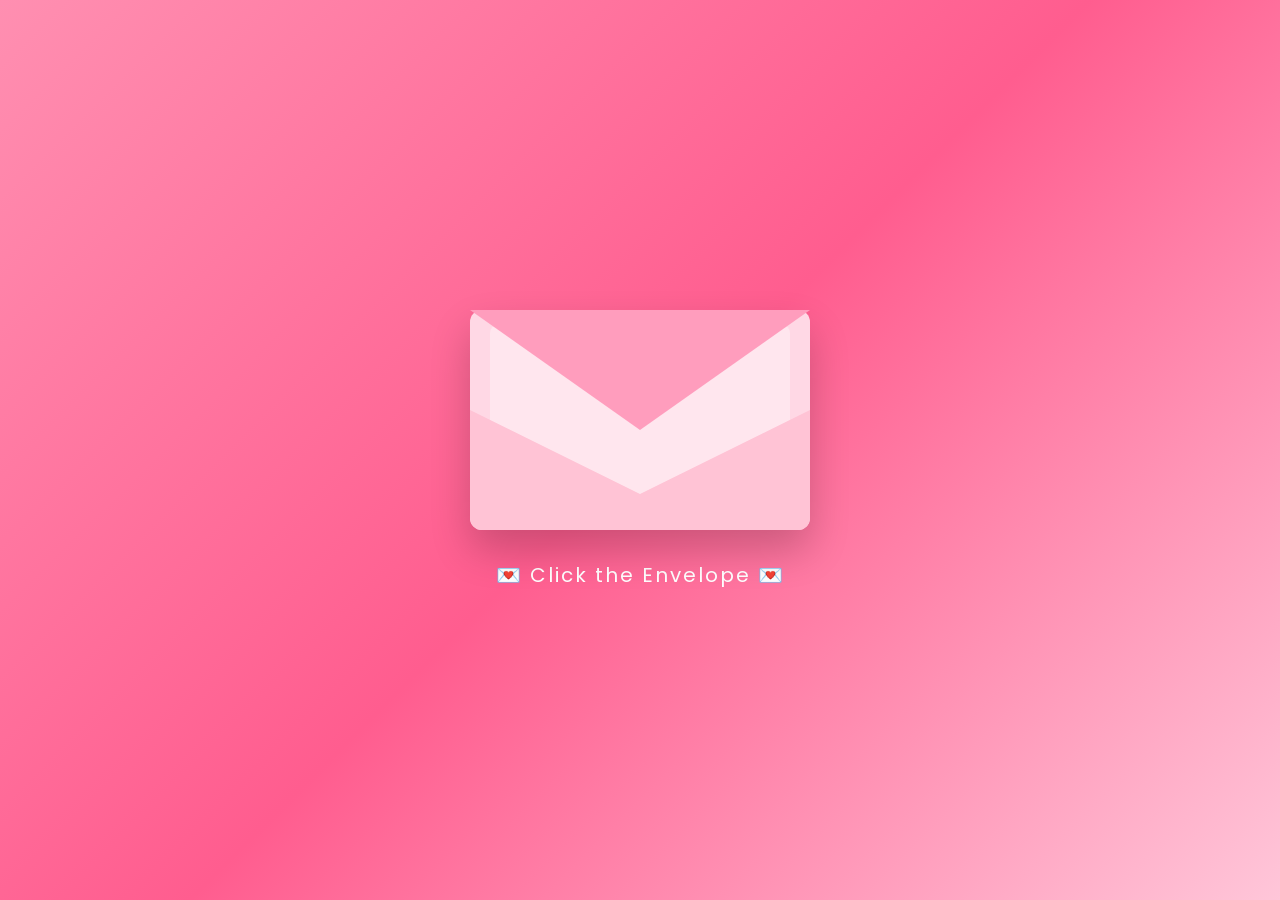
==== index.html @ 47774feb "this is the first and final" ====
<!DOCTYPE html>
<html lang="en">

<head>
    <meta charset="UTF-8">
    <meta name="viewport" content="width=device-width, initial-scale=1.0">
    <title>For My Princess</title>

    <link rel="stylesheet" href="assets/style.css">
</head>

<body>

    <!-- =========================
         Background Effects
    ========================== -->

    <div id="hearts-container"></div>
    <div id="petals-container"></div>
    <div id="sparkles-container"></div>

    <!-- =========================
         Main Scene
    ========================== -->

    <main id="scene">

        <!-- =====================
             Envelope Scene
        ====================== -->

        <section id="envelopeScene">

            <div id="envelope">

                <div class="envelope-back"></div>

                <div class="envelope-letter-shadow"></div>

                <div class="envelope-flap"></div>

                <div class="envelope-front"></div>

            </div>

            <p class="click-text">
                💌 Click the Envelope 💌
            </p>

        </section>


        <!-- =====================
             Letter Scene
        ====================== -->

        <section id="letterScene">

            <div id="letter">

                <h1>To My Beautiful Pia ❤️</h1>

                <p>

                    My Love, Happy 37th Monthsary

                    <br><br>

                    Every single day with you is another beautiful chapter in my life.

                    <br><br>

                    You are my happiness,
                    my peace,
                    my comfort,
                    and the reason I smile even on difficult days.

                    <br><br>

                    Thank you for loving me,
                    supporting me,
                    and making my world brighter simply by being in it.

                    <br><br>

                    If I had to choose again,
                    I would still choose you.

                    Again

                    And again

                    Forever.

                    <br><br>

                    I hope this little surprise makes you smile,
                    because your smile is my favorite thing in this world.

                    <br><br>

                    I love you more than words could ever describe.

                    ❤️

                </p>

                <button id="flowerButton">

                    🌹 For You^^

                </button>

            </div>

        </section>


        <!-- =====================
             Rose Scene
        ====================== -->

        <section id="roseScene">

            <div id="roseContainer">

                <!-- Stem -->

                <div id="stem"></div>

                <!-- Leaves -->

                <div class="leaf left"></div>
                <div class="leaf right"></div>

                <!-- Rose -->

                <div id="rose">

                    <div class="petal p1"></div>
                    <div class="petal p2"></div>
                    <div class="petal p3"></div>
                    <div class="petal p4"></div>
                    <div class="petal center"></div>

                </div>

            </div>


            <!-- Hidden Message -->

            <div id="loveMessage">

                <h1>

                    I Love You

                </h1>

                <h2>

                    My Baby ❤️

                </h2>

            </div>

        </section>

    </main>


    <!-- =========================
         Background Music
    ========================== -->

    <audio id="loveMusic" loop>

        <!-- Replace this with your own mp3 -->

        <source src="music.mp3" type="audio/mpeg">

    </audio>


    <script src="assets/script.js"></script>

</body>

</html>
---- assets/style.css ----
/* ===========================
   GOOGLE FONT
=========================== */

@import url('https://fonts.googleapis.com/css2?family=Poppins:wght@300;400;500;700&display=swap');

/* ===========================
   RESET
=========================== */

*{
    margin:0;
    padding:0;
    box-sizing:border-box;
    font-family:'Poppins',sans-serif;
}

body{
    width:100%;
    height:100vh;
    overflow:hidden;
    background:linear-gradient(135deg,#ff8fb1,#ff5d8f,#ffc6d9);
    display:flex;
    justify-content:center;
    align-items:center;
    position:relative;
}

/* ===========================
   MAIN SCENE
=========================== */

#scene{
    width:100%;
    height:100%;
    display:flex;
    justify-content:center;
    align-items:center;
    position:relative;
}

/* ===========================
   BACKGROUND HEARTS
=========================== */

#hearts-container{
    position:fixed;
    inset:0;
    overflow:hidden;
    pointer-events:none;
    z-index:0;
}

.heart{
    position:absolute;
    bottom:-50px;
    color:white;
    opacity:.75;
    animation:floatHeart linear forwards;
}

@keyframes floatHeart{

    from{
        transform:translateY(0) rotate(0deg);
        opacity:0;
    }

    20%{
        opacity:.9;
    }

    to{
        transform:translateY(-120vh) rotate(360deg);
        opacity:0;
    }

}

/* ===========================
   ROSE PETALS
=========================== */

#petals-container{

    position:fixed;
    inset:0;
    overflow:hidden;
    pointer-events:none;
    z-index:1;

}

.rose-petal{

    position:absolute;
    top:-50px;
    font-size:24px;
    animation:petalFall linear forwards;

}

@keyframes petalFall{

    0%{
        transform:translateY(-50px) rotate(0deg);
        opacity:0;
    }

    20%{
        opacity:1;
    }

    100%{
        transform:translateY(110vh) rotate(540deg) translateX(80px);
        opacity:0;
    }

}

/* ===========================
   SPARKLES
=========================== */

#sparkles-container{

    position:fixed;
    inset:0;
    pointer-events:none;
    z-index:3;

}

.sparkle{

    position:absolute;
    width:6px;
    height:6px;
    border-radius:50%;
    background:white;
    animation:sparkle 1.2s infinite;

}

@keyframes sparkle{

    0%{
        transform:scale(0);
        opacity:0;
    }

    50%{
        transform:scale(1.5);
        opacity:1;
    }

    100%{
        transform:scale(0);
        opacity:0;
    }

}

/* ===========================
   ENVELOPE SCENE
=========================== */

#envelopeScene{

    position:absolute;
    display:flex;
    flex-direction:column;
    align-items:center;
    justify-content:center;
    transition:1s;

}

#envelope{

    width:340px;
    height:220px;
    position:relative;
    cursor:pointer;
    transition:1s;

}

/* Back */

.envelope-back{

    position:absolute;
    inset:0;
    background:#ffd8e5;
    border-radius:12px;
    box-shadow:0 20px 40px rgba(0,0,0,.2);

}

/* Front */

.envelope-front{

    position:absolute;
    bottom:0;
    width:100%;
    height:120px;
    background:#ffc3d5;
    clip-path:polygon(0 0,50% 70%,100% 0,100% 100%,0 100%);
    border-radius:0 0 12px 12px;

}

/* Top Flap */

.envelope-flap{

    position:absolute;
    width:100%;
    height:120px;
    background:#ff9dbd;
    clip-path:polygon(0 0,50% 100%,100% 0);
    transform-origin:top;
    transition:1s;
    z-index:5;

}

/* Shadow */

.envelope-letter-shadow{

    position:absolute;
    left:20px;
    top:15px;
    width:300px;
    height:170px;
    background:rgba(255,255,255,.35);
    border-radius:8px;

}

/* Envelope Open */

#envelope.open .envelope-flap{

    transform:rotateX(180deg);

}

.click-text{

    margin-top:30px;
    color:white;
    font-size:20px;
    letter-spacing:2px;
    animation:pulse 1.8s infinite;

}

@keyframes pulse{

    50%{
        transform:scale(1.05);
    }

}

/* ===========================
   LETTER
=========================== */

#letterScene{

    position:absolute;
    display:none;
    justify-content:center;
    align-items:center;

}

#letter{

    width:min(90vw,520px);
    max-height:80vh;
    min-height:420px;
    background:white;
    border-radius:20px;
    padding:clamp(20px,3vw,40px);
    overflow:auto;

    box-shadow:
    0 20px 60px rgba(0,0,0,.25);

    transform:translateY(100px) scale(.8);

    opacity:0;

    transition:1s;

}

#letter.show{

    opacity:1;
    transform:translateY(0) scale(1);

}

#letter h1{

    color:#ff4f81;
    text-align:center;
    margin-bottom:25px;

}

#letter p{

    line-height:2;
    color:#555;
    font-size:17px;

}

#flowerButton{

    margin-top:35px;
    width:100%;
    padding:16px;
    border:none;
    border-radius:40px;
    background:#ff4f81;
    color:white;
    cursor:pointer;
    font-size:18px;
    transition:.3s;

}

#flowerButton:hover{

    transform:scale(1.04);
    background:#ff2e6f;

}
/* ===========================
   ROSE SCENE
=========================== */

#roseScene{
    position:absolute;
    inset:0;
    display:flex;
    justify-content:center;
    align-items:flex-end;
    opacity:0;
    pointer-events:none;
    transition:1s;
}

#roseScene.show{
    opacity:1;
    pointer-events:auto;
}

#roseContainer{
    position:relative;
    width:250px;
    height:600px;
    display:flex;
    justify-content:center;
    align-items:flex-end;
}

/* ===========================
   STEM
=========================== */

#stem{
    position:absolute;
    bottom:0;
    width:10px;
    height:0;
    background:linear-gradient(#3cb043,#1f7a1f);
    border-radius:20px;
    transition:3s ease;
}

#stem.grow{
    height:320px;
}

/* ===========================
   LEAVES
=========================== */

.leaf{
    position:absolute;
    width:0;
    height:0;
    background:#2ecc71;
    border-radius:100% 0;
    opacity:0;
    transition:1s;
}

.leaf.left{
    bottom:140px;
    left:88px;
    transform:rotate(-35deg);
}

.leaf.right{
    bottom:210px;
    right:88px;
    transform:rotate(145deg);
}

.leaf.show{
    width:60px;
    height:30px;
    opacity:1;
}

/* ===========================
   ROSE
=========================== */

#rose{
    position:absolute;
    bottom:300px;
    width:0;
    height:0;
    transition:2s;
}

#rose.grow{
    width:170px;
    height:170px;
}

/* ===========================
   PETALS
=========================== */

.petal{
    position:absolute;
    background:#ff3366;
    border-radius:50%;
    opacity:0;
    transition:1.5s;
}

#rose.grow .petal{
    opacity:1;
}

.p1{
    width:90px;
    height:90px;
    top:30px;
    left:40px;
}

.p2{
    width:80px;
    height:80px;
    top:5px;
    left:45px;
    transform:rotate(-20deg);
}

.p3{
    width:80px;
    height:80px;
    top:10px;
    left:10px;
    transform:rotate(-60deg);
}

.p4{
    width:80px;
    height:80px;
    top:10px;
    right:10px;
    transform:rotate(60deg);
}

.center{
    width:65px;
    height:65px;
    top:45px;
    left:53px;
    background:#ff7aa8;
}

/* ===========================
   BLOOM
=========================== */

#rose.bloom .p1{
    transform:translateY(-25px);
}

#rose.bloom .p2{
    transform:translateY(-35px) rotate(-15deg);
}

#rose.bloom .p3{
    transform:translate(-25px,-10px) rotate(-60deg);
}

#rose.bloom .p4{
    transform:translate(25px,-10px) rotate(60deg);
}

#rose.bloom .center{
    transform:scale(.85);
}

/* ===========================
   LOVE MESSAGE
=========================== */

#loveMessage{
    position:absolute;
    inset:0;
    display:flex;
    flex-direction:column;
    justify-content:center;
    align-items:center;
    opacity:0;
    transform:scale(.8);
    transition:1.5s;
    pointer-events:none;
}

#loveMessage.show{
    opacity:1;
    transform:scale(1);
}

#loveMessage h1{
    color:white;
    font-size:64px;
    text-shadow:0 5px 20px rgba(0,0,0,.35);
    margin-bottom:10px;
}

#loveMessage h2{
    color:#fff;
    font-size:34px;
    font-weight:400;
    text-shadow:0 5px 20px rgba(0,0,0,.35);
}

/* ===========================
   FADE ANIMATIONS
=========================== */

.fadeOut{
    animation:fadeOut 1s forwards;
}

.fadeIn{
    animation:fadeIn 1s forwards;
}

@keyframes fadeOut{
    to{
        opacity:0;
        transform:scale(.8);
    }
}

@keyframes fadeIn{
    from{
        opacity:0;
        transform:scale(.8);
    }
    to{
        opacity:1;
        transform:scale(1);
    }
}

/* ===========================
   RESPONSIVE
=========================== */

@media(max-width:768px){

    #letter{
        width:90%;
        height:70vh;
        padding:25px;
    }

    #letter h1{
        font-size:28px;
    }

    #letter p{
        font-size:15px;
        line-height:1.8;
    }

    #loveMessage h1{
        font-size:42px;
        text-align:center;
    }

    #loveMessage h2{
        font-size:24px;
    }

    #rose{
        transform:scale(.8);
    }

    .click-text{
        font-size:16px;
    }

}

@media(max-width:480px){

    #rose{
        transform:scale(.65);
    }

    #loveMessage h1{
        font-size:32px;
    }

    #loveMessage h2{
        font-size:18px;
    }

}
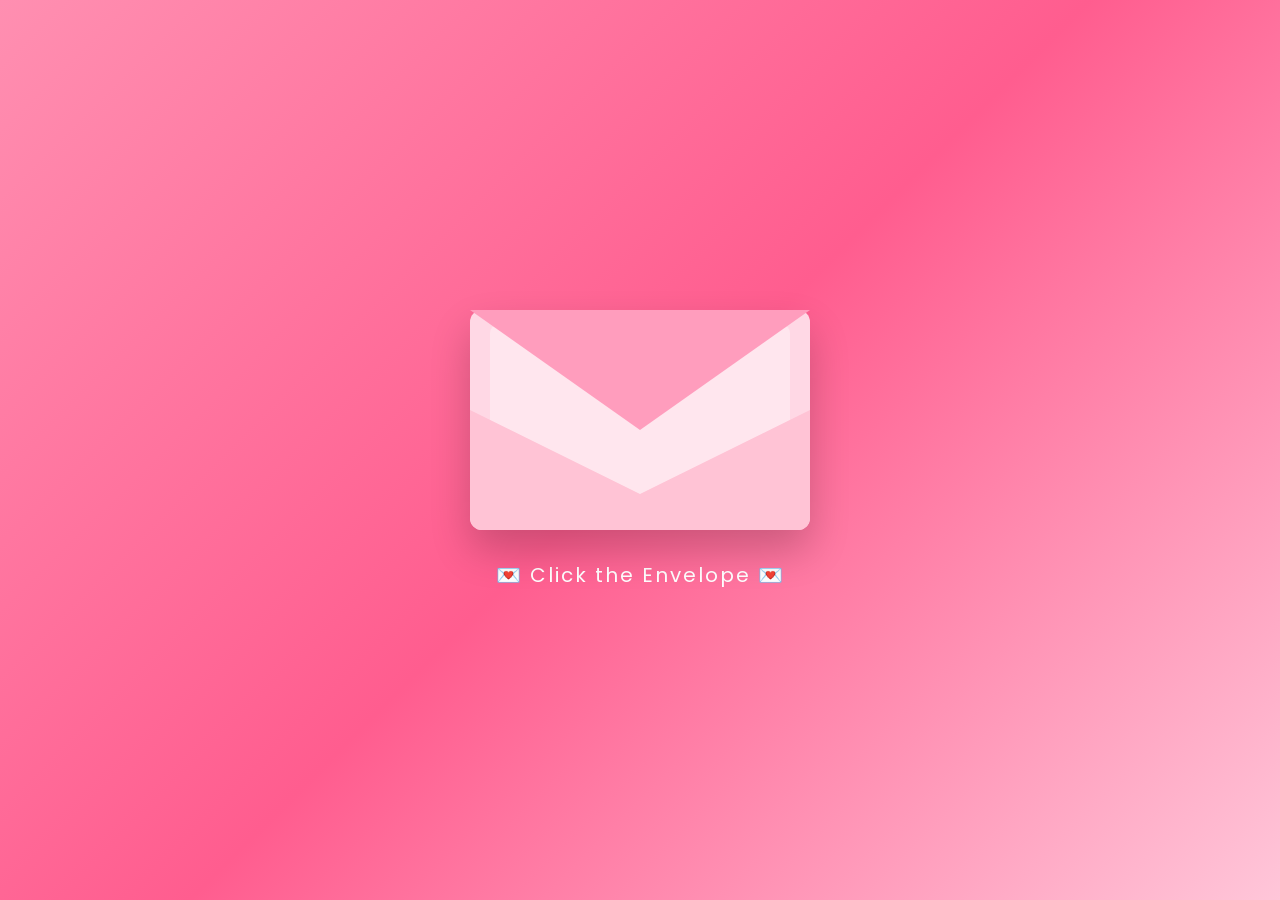
==== commit a321b1eb: "alr done" ====
--- a/index.html
+++ b/index.html
@@ -119,50 +119,38 @@
         <!-- =====================
              Rose Scene
         ====================== -->
-
+  <div id="loveMessage">
+                    <h1>I Love You</h1>
+                    <h2>My Baby ❤️</h2>
+                </div>
         <section id="roseScene">
 
-            <div id="roseContainer">
+            <div id="roseWrapper">
 
-                <!-- Stem -->
+                <!-- Hidden Message -->
+              
 
-                <div id="stem"></div>
+                <div id="roseContainer">
 
-                <!-- Leaves -->
+                    <!-- Stem -->
+                    <div id="stem"></div>
 
-                <div class="leaf left"></div>
-                <div class="leaf right"></div>
+                    <!-- Leaves -->
+                    <div class="leaf left"></div>
+                    <div class="leaf right"></div>
 
-                <!-- Rose -->
-
-                <div id="rose">
-
-                    <div class="petal p1"></div>
-                    <div class="petal p2"></div>
-                    <div class="petal p3"></div>
-                    <div class="petal p4"></div>
-                    <div class="petal center"></div>
+                    <!-- Rose -->
+                    <div id="rose">
+                        <div class="petal p1"></div>
+                        <div class="petal p2"></div>
+                        <div class="petal p3"></div>
+                        <div class="petal p4"></div>
+                        <div class="petal p5"></div>
+                        <div class="petal p6"></div>
+                        <div class="petal center"></div>
+                    </div>
 
                 </div>
-
-            </div>
-
-
-            <!-- Hidden Message -->
-
-            <div id="loveMessage">
-
-                <h1>
-
-                    I Love You
-
-                </h1>
-
-                <h2>
-
-                    My Baby ❤️
-
-                </h2>
 
             </div>
 
--- a/assets/style.css
+++ b/assets/style.css
@@ -354,7 +354,7 @@
     inset:0;
     display:flex;
     justify-content:center;
-    align-items:flex-end;
+    align-items:center;
     opacity:0;
     pointer-events:none;
     transition:1s;
@@ -365,10 +365,19 @@
     pointer-events:auto;
 }
 
+#roseWrapper{
+    position:relative;
+    display:flex;
+    flex-direction:column;
+    align-items:center;
+    justify-content:flex-start;
+    gap:24px;
+}
+
 #roseContainer{
     position:relative;
-    width:250px;
-    height:600px;
+    width:260px;
+    height:520px;
     display:flex;
     justify-content:center;
     align-items:flex-end;
@@ -427,97 +436,126 @@
 /* ===========================
    ROSE
 =========================== */
-
+#rose.grow .petal{
+    opacity: 1;
+}
 #rose{
     position:absolute;
-    bottom:300px;
-    width:0;
-    height:0;
-    transition:2s;
+    left:50%;
+    top:22%;
+    width:250px;
+    height:260px;
+    transform:translate(-50%, 0) scale(0);
+    transition:2s ease;
 }
 
 #rose.grow{
-    width:170px;
-    height:170px;
-}
-
+    transform:translate(-50%, 0) scale(1);
+}
 /* ===========================
    PETALS
 =========================== */
 
 .petal{
     position:absolute;
-    background:#ff3366;
+    background:radial-gradient(circle at 30% 20%, #ff69a7 0%, #ff3a6d 55%, #f72f65 100%);
+    border-radius:55% 55% 50% 50%;
+    transform-origin:center;
+    opacity:0;
+    transition:.35s ease;
+    box-shadow:0 16px 30px rgba(0,0,0,.14);
+}
+.p1{
+    width:86px;
+    height:120px;
+    left:50%;
+    top:4%;
+    transform:translate(-50%, 0) rotate(0deg);
+}
+
+.p2{
+    width:86px;
+    height:120px;
+    left:50%;
+    bottom:6%;
+    transform:translate(-50%, 0) rotate(180deg);
+}
+
+.p3{
+    width:112px;
+    height:88px;
+    left:8%;
+    top:45%;
+    transform:translate(0, -50%) rotate(-90deg);
+}
+
+.p4{
+    width:112px;
+    height:88px;
+    right:8%;
+    top:45%;
+    transform:translate(0, -50%) rotate(90deg);
+}
+
+.p5{
+    width:82px;
+    height:100px;
+    left:18%;
+    top:12%;
+    transform:translate(0, 0) rotate(-35deg);
+}
+
+.p6{
+    width:82px;
+    height:100px;
+    right:18%;
+    top:12%;
+    transform:translate(0, 0) rotate(35deg);
+}
+
+.center{
+    width:74px;
+    height:74px;
+    background:radial-gradient(circle at 40% 40%, #ffd0e0 0%, #ff8ab3 55%, #ff5a8f 100%);
     border-radius:50%;
-    opacity:0;
-    transition:1.5s;
-}
+    left:50%;
+    top:50%;
+    transform:translate(-50%, -50%);
+}
+/* ===========================
+   BLOOM
+=========================== */
 
 #rose.grow .petal{
     opacity:1;
 }
 
-.p1{
-    width:90px;
-    height:90px;
-    top:30px;
-    left:40px;
-}
-
-.p2{
-    width:80px;
-    height:80px;
-    top:5px;
-    left:45px;
-    transform:rotate(-20deg);
-}
-
-.p3{
-    width:80px;
-    height:80px;
-    top:10px;
-    left:10px;
-    transform:rotate(-60deg);
-}
-
-.p4{
-    width:80px;
-    height:80px;
-    top:10px;
-    right:10px;
-    transform:rotate(60deg);
-}
-
-.center{
-    width:65px;
-    height:65px;
-    top:45px;
-    left:53px;
-    background:#ff7aa8;
-}
-
-/* ===========================
-   BLOOM
-=========================== */
-
 #rose.bloom .p1{
-    transform:translateY(-25px);
+    transform:translate(-50%, -32px) rotate(0deg);
 }
 
 #rose.bloom .p2{
-    transform:translateY(-35px) rotate(-15deg);
+    transform:translate(-50%, 32px) rotate(180deg);
 }
 
 #rose.bloom .p3{
-    transform:translate(-25px,-10px) rotate(-60deg);
+    transform:translate(-32px, -50%) rotate(-90deg);
 }
 
 #rose.bloom .p4{
-    transform:translate(25px,-10px) rotate(60deg);
+    transform:translate(32px, -50%) rotate(90deg);
+}
+
+#rose.bloom .p5{
+    transform:translate(-4px, 0) rotate(-35deg);
+}
+
+#rose.bloom .p6{
+    transform:translate(4px, 0) rotate(35deg);
 }
 
 #rose.bloom .center{
-    transform:scale(.85);
+    transform:translate(-50%, -50%) scale(1.1);
 }
 
 /* ===========================
@@ -525,16 +563,17 @@
 =========================== */
 
 #loveMessage{
-    position:absolute;
-    inset:0;
+    position:relative;
     display:flex;
     flex-direction:column;
-    justify-content:center;
     align-items:center;
     opacity:0;
-    transform:scale(.8);
-    transition:1.5s;
+    transform:scale(.95);
+    transition:1.2s ease;
     pointer-events:none;
+    z-index:5;
+    width:min(88vw, 340px);
+    text-align:center;
 }
 
 #loveMessage.show{
@@ -544,16 +583,19 @@
 
 #loveMessage h1{
     color:white;
-    font-size:64px;
-    text-shadow:0 5px 20px rgba(0,0,0,.35);
-    margin-bottom:10px;
+    font-size:50px;
+    line-height:1.05;
+    letter-spacing:1px;
+    text-shadow:0 5px 18px rgba(0,0,0,.35);
+    margin-bottom:8px;
 }
 
 #loveMessage h2{
     color:#fff;
-    font-size:34px;
+    font-size:28px;
     font-weight:400;
-    text-shadow:0 5px 20px rgba(0,0,0,.35);
+    text-shadow:0 5px 18px rgba(0,0,0,.32);
+    margin-top:0;
 }
 
 /* ===========================
@@ -617,7 +659,8 @@
     }
 
     #rose{
-        transform:scale(.8);
+        width:140px;
+        height:140px;
     }
 
     .click-text{
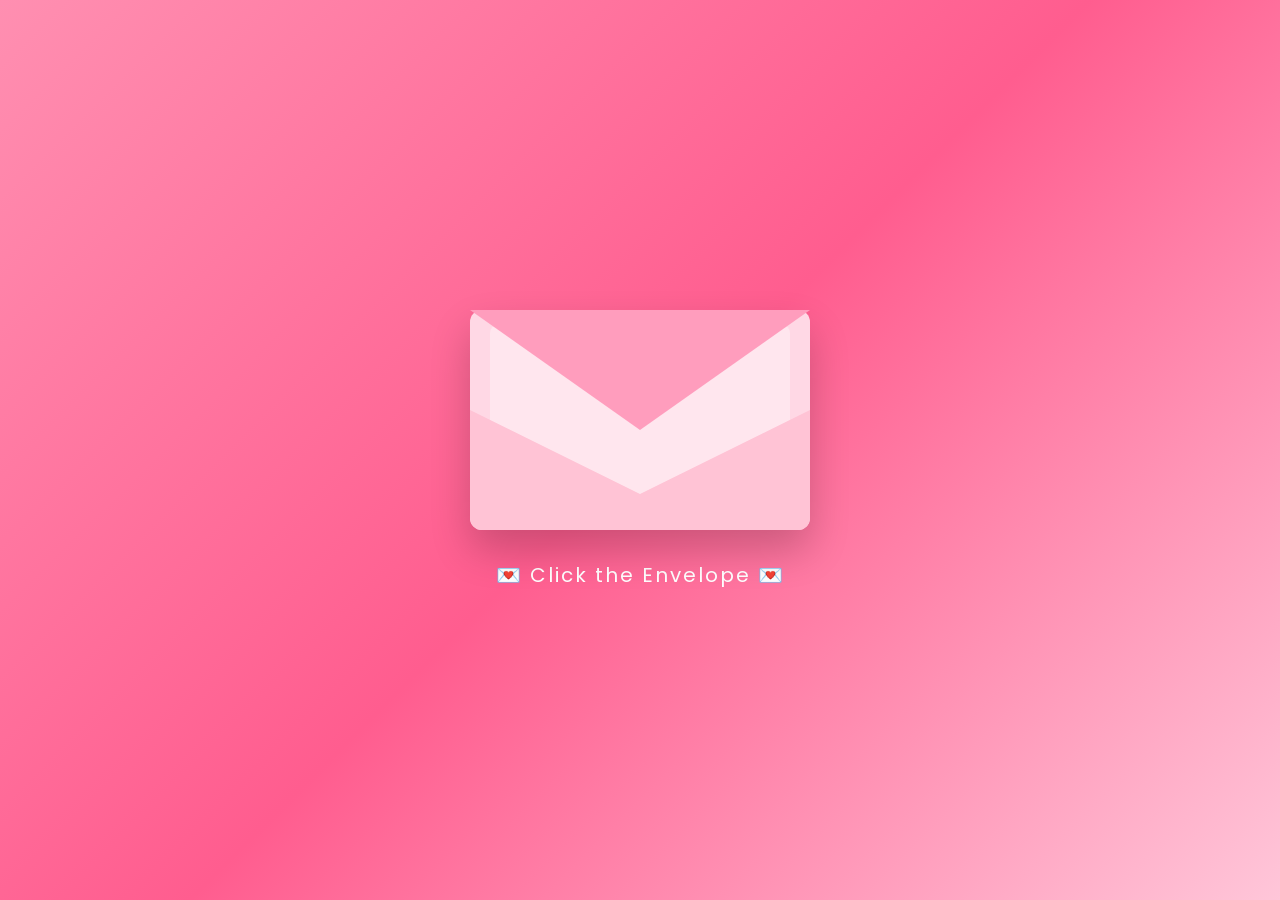
==== commit 3da073fd: "this is the final flower for her" ====
--- a/index.html
+++ b/index.html
@@ -119,16 +119,15 @@
         <!-- =====================
              Rose Scene
         ====================== -->
-  <div id="loveMessage">
-                    <h1>I Love You</h1>
-                    <h2>My Baby ❤️</h2>
-                </div>
         <section id="roseScene">
 
             <div id="roseWrapper">
 
                 <!-- Hidden Message -->
-              
+                <div id="loveMessage">
+                    <h1>I Love You</h1>
+                    <h2>My Baby ❤️</h2>
+                </div>
 
                 <div id="roseContainer">
 
@@ -153,6 +152,7 @@
                 </div>
 
             </div>
+            <a href="assets/index.html" class="btn">Another Flower</a>
 
         </section>
 
--- a/assets/style.css
+++ b/assets/style.css
@@ -683,4 +683,18 @@
         font-size:18px;
     }
 
+}
+.btn {
+  display: inline-block;
+  padding: 12px 25px;
+  background-color: pink;
+  color: white;
+  text-decoration: none;
+  border-radius: 25px;
+  font-size: 18px;
+  transition: 0.3s;
+}
+
+.btn:hover {
+  background-color: hotpink;
 }
